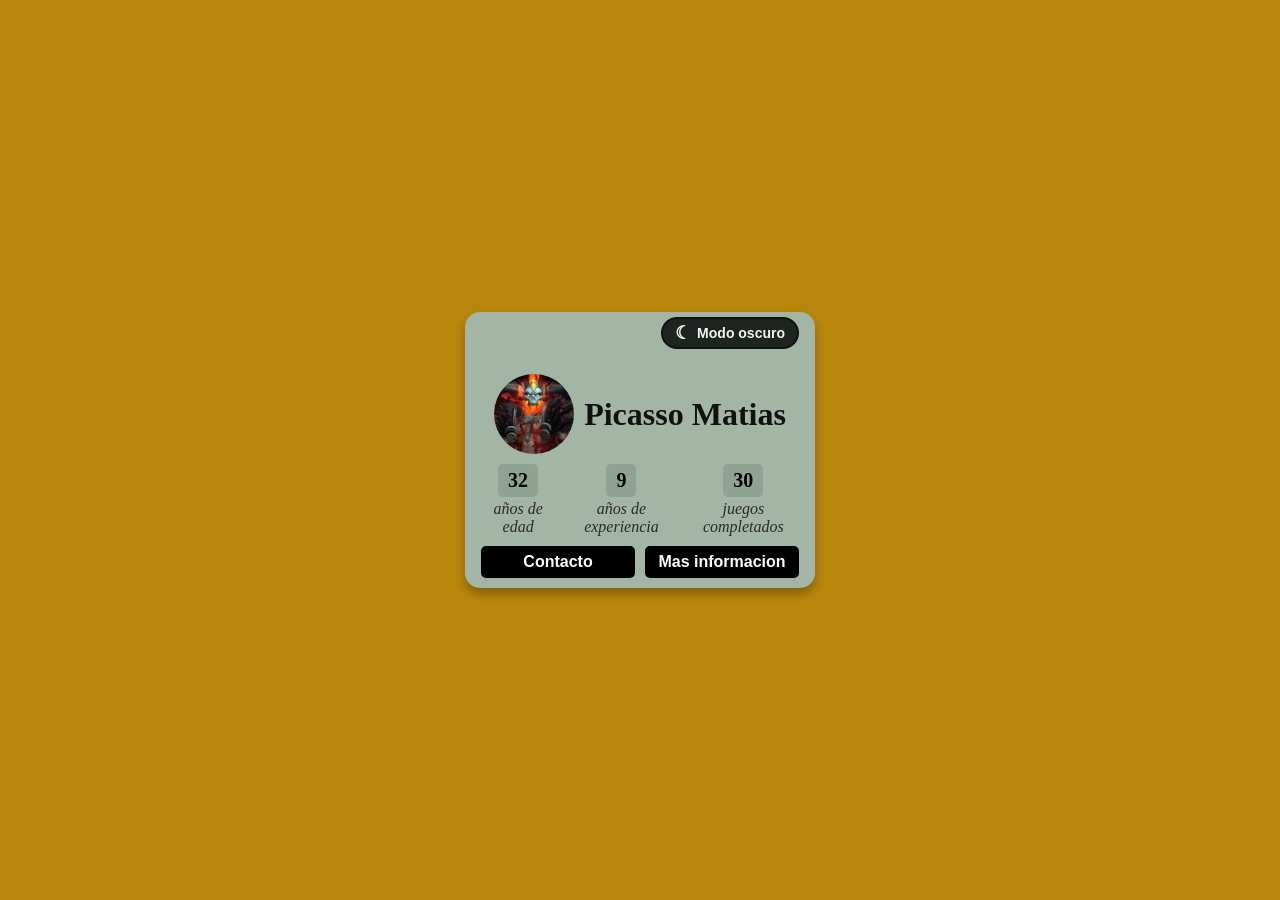
==== index.html @ 9a234554 "v0.0.3" ====
<!DOCTYPE html>
<html lang="es">

<head>
    <meta charset="UTF-8">
    <meta name="viewport" content="width=device-width, initial-scale=1.0">
    <!-- Evita un destello: aplica el tema guardado antes de cargar estilos -->
    <script>
        var guardado = localStorage.getItem("theme");
        document.documentElement.setAttribute("data-theme", guardado === "dark" ? "dark" : "light");
    </script>
    <link rel="stylesheet" href="styles.css">
    <title>Mi Pagina</title>
</head>

<body>
    <main>
        <button type="button" id="theme-toggle" class="dark-mode" aria-label="Cambiar entre modo claro y oscuro">
            <span class="dark-mode__icon" aria-hidden="true"></span>
            <span class="dark-mode__label">Modo oscuro</span>
        </button>
        <header>
            <div class="header-foto">
                <img src="imagen 1.jpg" alt="">
            </div>
            <h1>Picasso Matias</h1>
        </header>
        <div class="datos">
            <section>
                <span class="numero">32</span>
                <span class="estad-texto"><i>años de edad</i></span>
            </section>
            <section>
                <span class="numero">9</span>
                <span class="estad-texto"><i>años de experiencia</i></span>
            </section>
            <section>
                <span class="numero">30</span>
                <span class="estad-texto"><i>juegos completados</i></span>
            </section>
        </div>
        <footer>
            <button type="button" class="btn-contacto">Contacto</button>
            <button type="button" class="btn-mas-info">Mas informacion</button>
        </footer>
    </main>
    <script src="theme.js"></script>
</body>

</html>
---- styles.css ----
* {
    margin: 0;
    padding: 0;
    box-sizing: border-box;
}

header img {
    display: block;
    width: 8rem;
    height: 8rem;
    border-radius: 50%;
    object-fit: cover;
}

html {
    font-size: 62.5%;
}

/* Colores: modo claro (:root) y modo oscuro (data-theme en <html>) */
:root {
    --fondo-pagina: darkgoldenrod;
    --fondo-tarjeta: #a3b5a5;
    --sombra-tarjeta: rgba(0, 0, 0, 0.28);
    --titulo: #111;
    --texto: #1a1a1a;
    --texto-suave: #2a2a2a;
    --fondo-numero: #8fa393;
    --texto-numero: #000;
    --boton-tema-fondo: #1e241f;
    --boton-tema-texto: #f4f6f4;
    --boton-tema-borde: #111;
}

html[data-theme="dark"] {
    --fondo-pagina: #0e1011;
    --fondo-tarjeta: #252b28;
    --sombra-tarjeta: rgba(0, 0, 0, 0.55);
    --titulo: #f2f5f2;
    --texto: #dce2dc;
    --texto-suave: #c5ccc5;
    --fondo-numero: #323a36;
    --texto-numero: #f5f5f5;
    --boton-tema-fondo: #3d4540;
    --boton-tema-texto: #fafcfa;
    --boton-tema-borde: #1a1f1c;
}

body {
    font-size: 1.6rem;
    margin: 0;
    min-height: 100vh;
    display: flex;
    justify-content: center;
    align-items: center;
    background-color: var(--fondo-pagina);
    color: var(--texto);
    transition: background-color 0.3s ease, color 0.3s ease;
}

main {
    display: flex;
    flex-direction: column;
    justify-content: center;
    align-items: center;
    gap: 1rem;
    width: 100%;
    max-width: 35rem;
    padding: 0 1.6rem;
    background-color: var(--fondo-tarjeta);
    border-radius: 15px;
    box-shadow: 0 6px 9px var(--sombra-tarjeta);
    transition: background-color 0.3s ease, box-shadow 0.3s ease;
}

header {
    display: flex;
    justify-content: center;
    align-items: center;
    gap: 1rem;
    width: 100%;
    margin-top: 15px;
}

.header-foto {
    flex-shrink: 0;
    display: flex;
    justify-content: flex-end;
    align-items: center;
}

h1 {
    white-space: nowrap;
    color: var(--titulo);
    transition: color 0.3s ease;
}

/* Botón para cambiar tema (sol / luna como caracteres Unicode) */
.dark-mode {
    align-self: flex-end;
    margin-top: 0.5rem;
    display: inline-flex;
    align-items: center;
    gap: 0.6rem;
    padding: 0.5rem 1.2rem;
    border-radius: 999px;
    border: 2px solid var(--boton-tema-borde);
    background-color: var(--boton-tema-fondo);
    color: var(--boton-tema-texto);
    font-size: 1.4rem;
    font-weight: 600;
    cursor: pointer;
    transition: filter 0.2s ease, transform 0.15s ease;
}

.dark-mode:hover {
    filter: brightness(1.1);
}

.dark-mode:active {
    transform: scale(0.98);
}

.dark-mode__icon {
    font-size: 1.8rem;
    line-height: 1;
    transition: transform 0.25s ease;
}

.dark-mode:hover .dark-mode__icon {
    transform: rotate(15deg);
}

.datos {
    display: flex;
    flex-direction: row;
    justify-content: space-between;
    align-items: center;
    width: 100%;
    gap: 1rem;
}

.numero {
    font-size: 2rem;
    font-weight: bold;
    color: var(--texto-numero);
    padding: 0.5rem 1rem;
    border-radius: 0.5rem;
    display: flex;
    justify-content: center;
    align-items: center;
    text-align: center;
    background-color: var(--fondo-numero);
    transition: background-color 0.3s ease, color 0.3s ease;
}

.estad-texto {
    text-align: center;
    color: var(--texto-suave);
    transition: color 0.3s ease;
}

section {
    display: flex;
    flex-direction: column;
    align-items: center;
    justify-content: flex-start;
    flex: 0 1 auto;
    gap: 0.25rem;
    min-width: 0;
}

footer {
    display: flex;
    justify-content: center;
    align-items: center;
    gap: 1rem;
    width: 100%;
}

footer button {
    flex-grow: 1;
    flex-basis: 0;
    min-width: 0;
    padding: 0.5rem 1rem;
    border-radius: 0.5rem;
    border: 2px solid #000;
    background-color: #000;
    color: #fff;
    font-size: 1.6rem;
    font-weight: bold;
    cursor: pointer;
    transition: background-color 0.3s ease, color 0.3s ease, border-color 0.3s ease,
        transform 0.2s ease;
    margin-bottom: 1rem;
}

html[data-theme="dark"] footer button {
    border-color: #cfd4cf;
    background-color: #e8ebe8;
    color: #111;
}

.btn-contacto:hover {
    background-color: #fff;
    color: #000;
    border-color: #000;
}

.btn-mas-info:hover {
    background-color: #2a332a;
    color: #e8ede8;
    border-color: #1a211a;
    transform: translateY(-0.5rem);
}

html[data-theme="dark"] .btn-mas-info:hover {
    background-color: #3d4540;
    color: #f5f5f5;
    border-color: #2a322d;
}

.btn-contacto:active,
.btn-mas-info:active {
    transform: translateY(0);
}
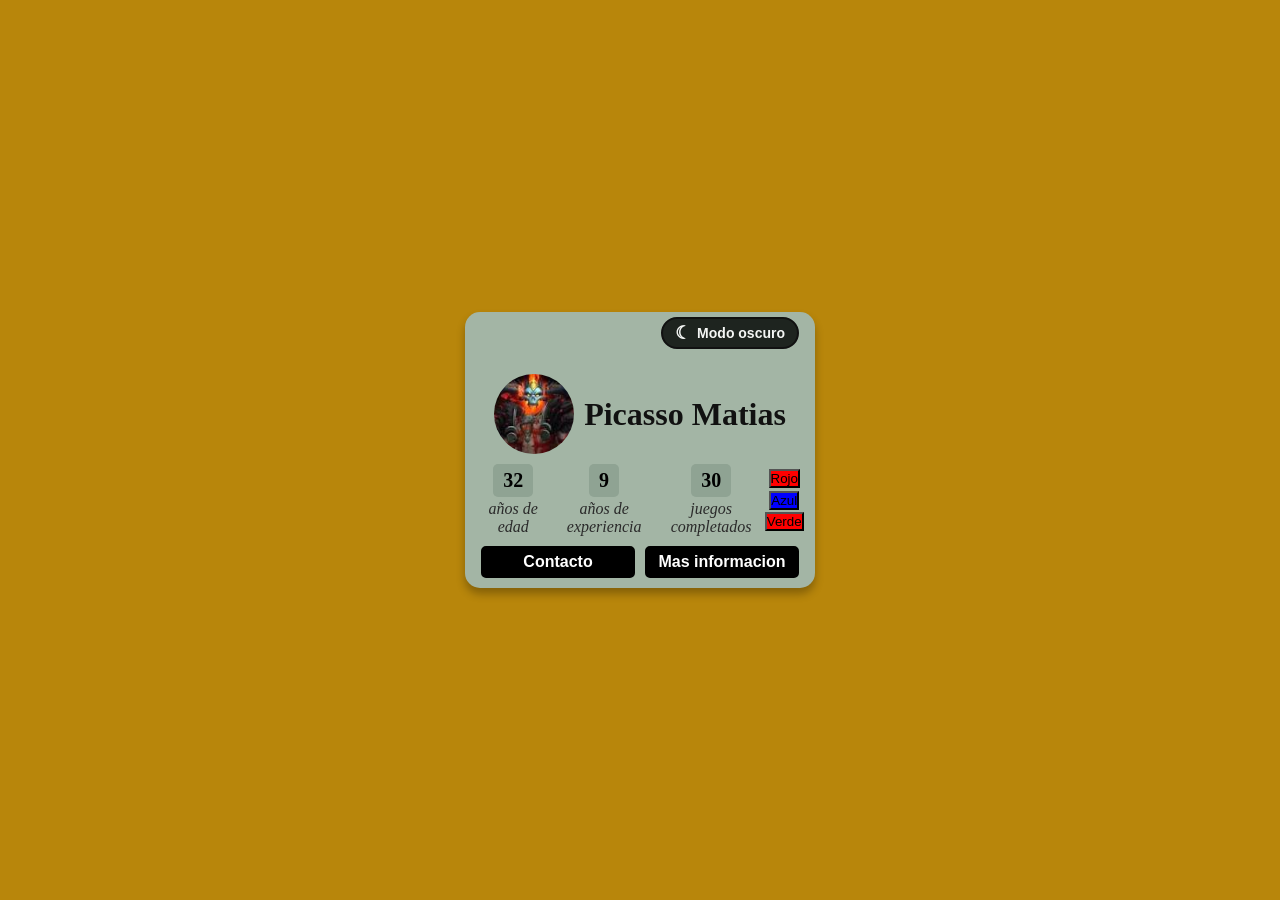
==== commit 47521302: "v0.0.4" ====
--- a/index.html
+++ b/index.html
@@ -38,6 +38,11 @@
                 <span class="numero">30</span>
                 <span class="estad-texto"><i>juegos completados</i></span>
             </section>
+            <section>
+                <button class="btn-rojo">Rojo</button>
+                <button class="btn-azul">Azul</button>
+                <button class="btn-rojo">Verde</button>
+            </section>
         </div>
         <footer>
             <button type="button" class="btn-contacto">Contacto</button>
@@ -47,4 +52,4 @@
     <script src="theme.js"></script>
 </body>
 
-</html>
+</html>
--- a/styles.css
+++ b/styles.css
@@ -223,3 +223,15 @@
 .btn-mas-info:active {
     transform: translateY(0);
 }
+
+.btn-rojo {
+    background-color: red;
+}
+
+.btn-azul {
+    background-color: blue;
+}
+
+.btn-verde {
+    background-color: green;
+}
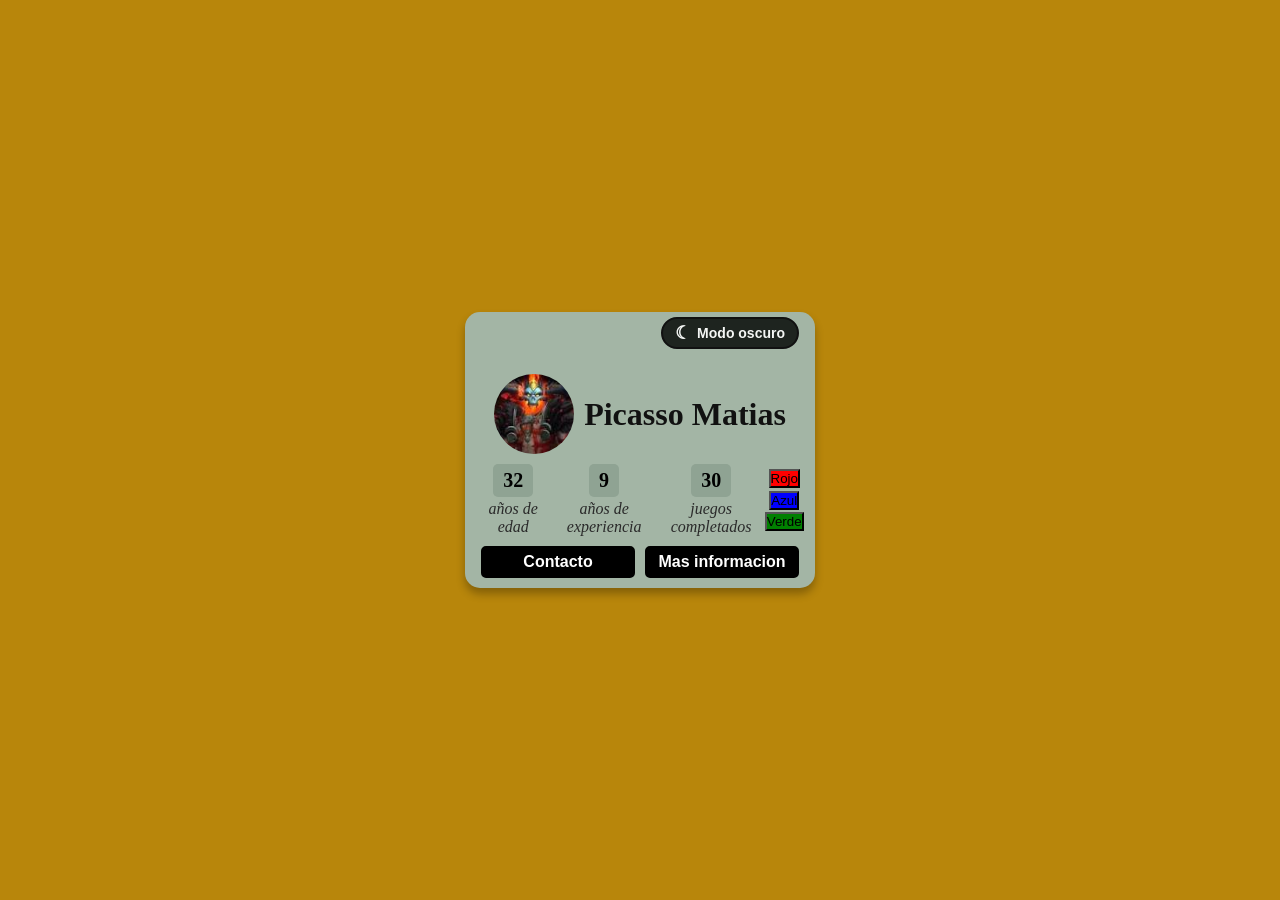
==== commit 1d292ef1: "v0.0.5" ====
--- a/index.html
+++ b/index.html
@@ -41,7 +41,7 @@
             <section>
                 <button class="btn-rojo">Rojo</button>
                 <button class="btn-azul">Azul</button>
-                <button class="btn-rojo">Verde</button>
+                <button class="btn-verde">Verde</button>
             </section>
         </div>
         <footer>
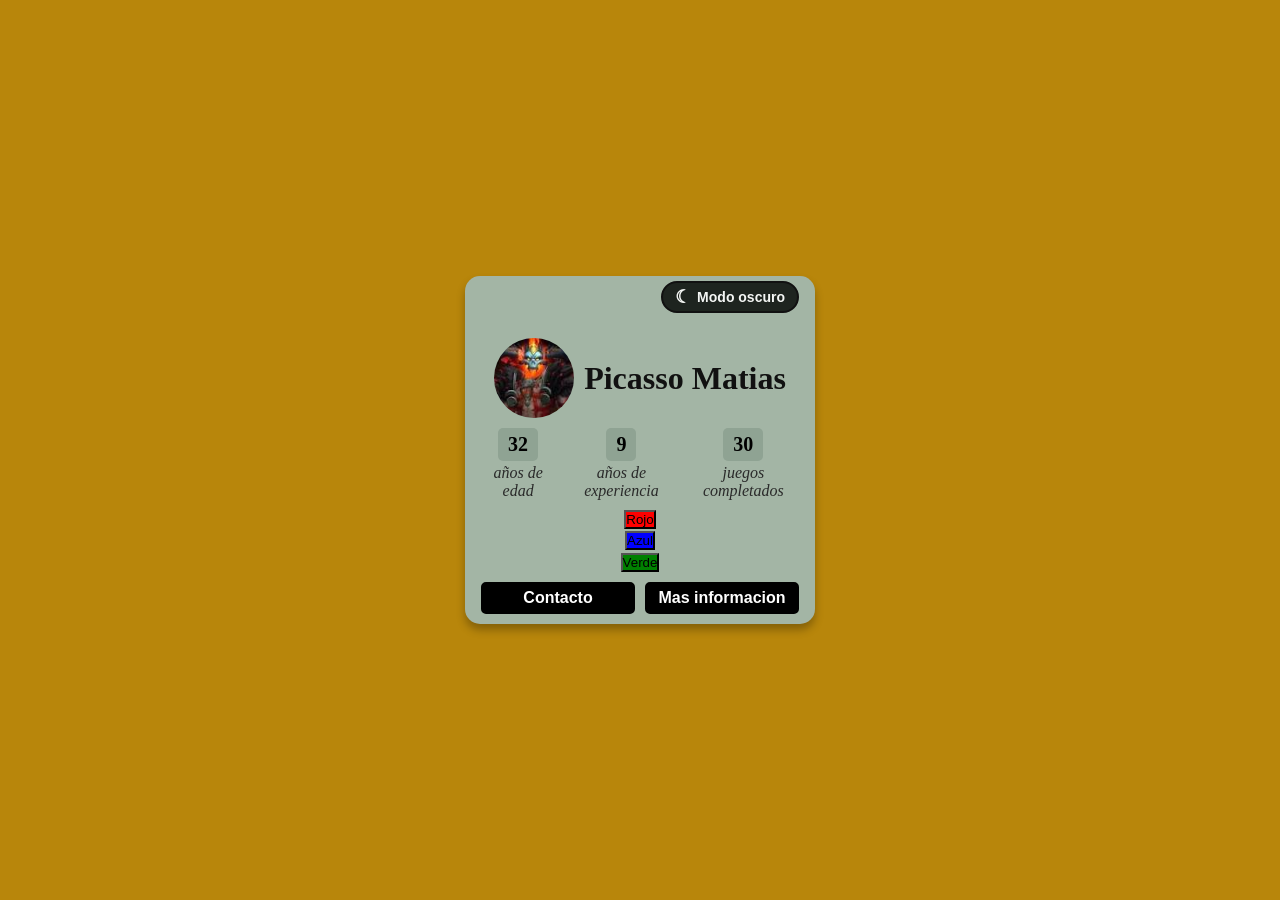
==== commit 2c08db0b: "v0.0.9" ====
--- a/index.html
+++ b/index.html
@@ -38,12 +38,13 @@
                 <span class="numero">30</span>
                 <span class="estad-texto"><i>juegos completados</i></span>
             </section>
-            <section>
-                <button class="btn-rojo">Rojo</button>
-                <button class="btn-azul">Azul</button>
-                <button class="btn-verde">Verde</button>
-            </section>
+
         </div>
+        <section>
+            <button class="btn-rojo">Rojo</button>
+            <button type="button" class="btn-azul">Azul</button>
+            <button type="button" class="btn-verde">Verde</button>
+        </section>
         <footer>
             <button type="button" class="btn-contacto">Contacto</button>
             <button type="button" class="btn-mas-info">Mas informacion</button>
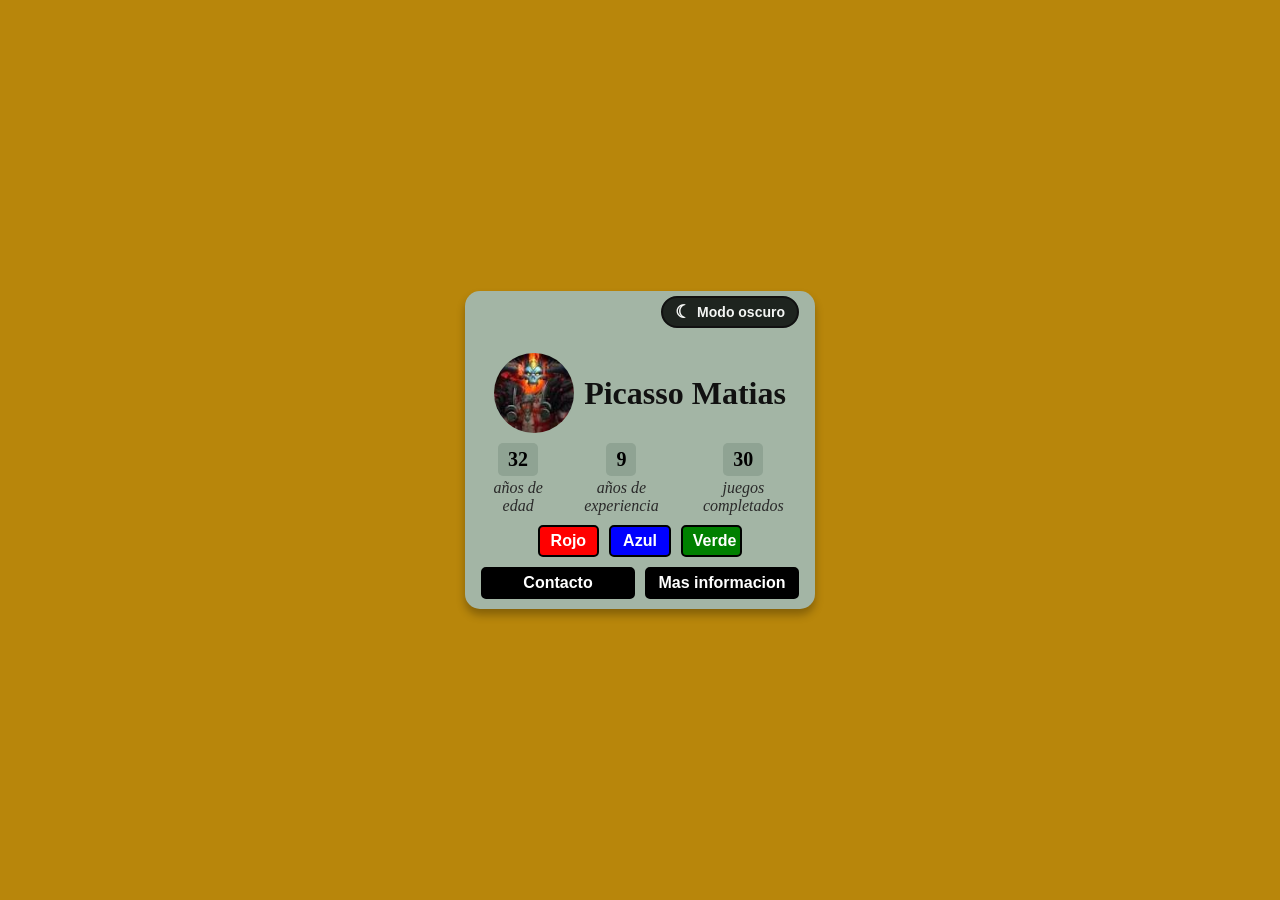
==== commit 4265ea3e: "v0.1.3" ====
--- a/index.html
+++ b/index.html
@@ -41,9 +41,11 @@
 
         </div>
         <section>
-            <button class="btn-rojo">Rojo</button>
-            <button type="button" class="btn-azul">Azul</button>
-            <button type="button" class="btn-verde">Verde</button>
+            <div class="botones">
+                <button class="btn-rojo">Rojo</button>
+                <button type="button" class="btn-azul">Azul</button>
+                <button type="button" class="btn-verde">Verde</button>
+            </div>
         </section>
         <footer>
             <button type="button" class="btn-contacto">Contacto</button>
--- a/styles.css
+++ b/styles.css
@@ -173,8 +173,8 @@
     display: flex;
     justify-content: center;
     align-items: center;
-    gap: 1rem;
-    width: 100%;
+    width: 100%;
+    gap: 1rem;
 }
 
 footer button {
@@ -224,6 +224,41 @@
     transform: translateY(0);
 }
 
+.botones {
+    display: flex;
+    justify-content: center;
+    align-items: center;
+    width: 100%;
+    gap: 1rem;
+}
+
+.botones button {
+    flex-grow: 1;
+    flex-basis: 0;
+    min-width: 0;
+    padding: 0.5rem 1rem;
+    border-radius: 0.5rem;
+    border: 2px solid #000;
+    color: #fff;
+    font-size: 1.6rem;
+    font-weight: bold;
+    cursor: pointer;
+    transition: background-color 0.3s ease, color 0.3s ease, border-color 0.3s ease,
+        transform 0.2s ease;
+}
+
+html[data-theme="dark"] .botones button {
+    border-color: #cfd4cf;
+}
+
+.botones button:hover {
+    filter: brightness(1.1);
+}
+
+.botones button:active {
+    transform: translateY(0);
+}
+
 .btn-rojo {
     background-color: red;
 }
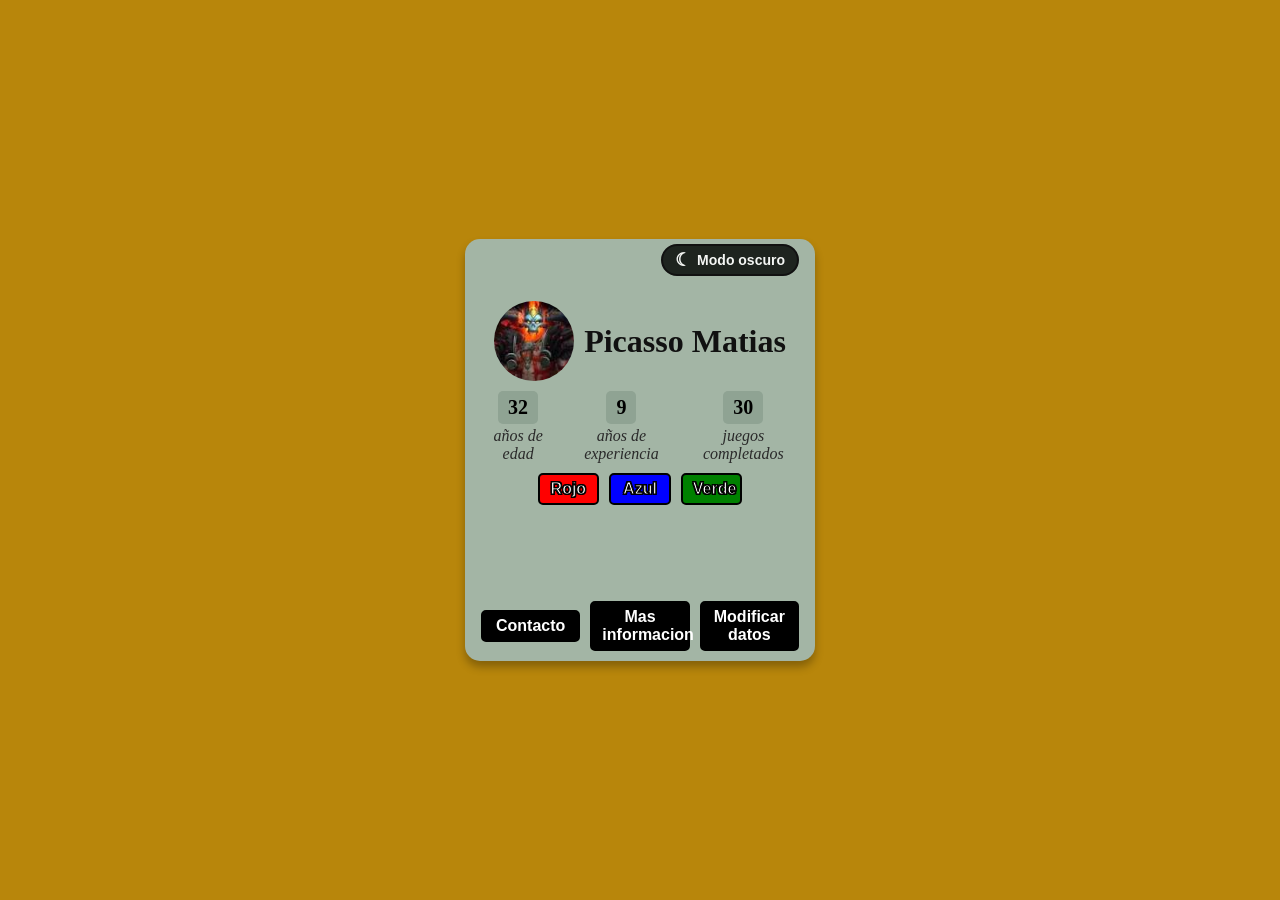
==== commit 080ab00e: "v0.1.6" ====
--- a/index.html
+++ b/index.html
@@ -27,15 +27,15 @@
         </header>
         <div class="datos">
             <section>
-                <span class="numero">32</span>
+                <span id='edad' class="numero">32</span>
                 <span class="estad-texto"><i>años de edad</i></span>
             </section>
             <section>
-                <span class="numero">9</span>
+                <span id="exp" class="numero">9</span>
                 <span class="estad-texto"><i>años de experiencia</i></span>
             </section>
             <section>
-                <span class="numero">30</span>
+                <span id="game" class="numero">30</span>
                 <span class="estad-texto"><i>juegos completados</i></span>
             </section>
 
@@ -47,9 +47,27 @@
                 <button type="button" class="btn-verde">Verde</button>
             </div>
         </section>
+        <section>
+            <form action="" class="inviform">
+                <div>
+                    <label for="edad">Edad</label>
+                    <input type="text" class="age">
+                </div>
+                <div>
+                    <label for="exp">Experiencia</label>
+                    <input type="text" class="exp">
+                </div>
+                <div>
+                    <label for="game">Juegos</label>
+                    <input type="text" class="game">
+                </div>
+                <button type="submit" class="enviar">Enviar</button>
+            </form>
+        </section>
         <footer>
             <button type="button" class="btn-contacto">Contacto</button>
             <button type="button" class="btn-mas-info">Mas informacion</button>
+            <button type="button" class="btn-modificar-datos">Modificar datos</button>
         </footer>
     </main>
     <script src="theme.js"></script>
--- a/styles.css
+++ b/styles.css
@@ -1,9 +1,13 @@
+/* =========================
+   Reset y base global
+   ========================= */
 * {
     margin: 0;
     padding: 0;
     box-sizing: border-box;
 }
 
+/* Imagen de perfil circular en el header */
 header img {
     display: block;
     width: 8rem;
@@ -16,7 +20,12 @@
     font-size: 62.5%;
 }
 
-/* Colores: modo claro (:root) y modo oscuro (data-theme en <html>) */
+/* =========================
+   Variables de color por tema
+   =========================
+   - :root aplica el tema claro
+   - html[data-theme="dark"] sobreescribe para tema oscuro
+*/
 :root {
     --fondo-pagina: darkgoldenrod;
     --fondo-tarjeta: #a3b5a5;
@@ -45,6 +54,9 @@
     --boton-tema-borde: #1a1f1c;
 }
 
+/* =========================
+   Estructura principal
+   ========================= */
 body {
     font-size: 1.6rem;
     margin: 0;
@@ -57,6 +69,7 @@
     transition: background-color 0.3s ease, color 0.3s ease;
 }
 
+/* Tarjeta contenedora principal */
 main {
     display: flex;
     flex-direction: column;
@@ -72,6 +85,7 @@
     transition: background-color 0.3s ease, box-shadow 0.3s ease;
 }
 
+/* Encabezado con foto + nombre */
 header {
     display: flex;
     justify-content: center;
@@ -81,6 +95,7 @@
     margin-top: 15px;
 }
 
+/* Contenedor de la imagen del header */
 .header-foto {
     flex-shrink: 0;
     display: flex;
@@ -88,13 +103,18 @@
     align-items: center;
 }
 
+/* Nombre del perfil */
 h1 {
     white-space: nowrap;
     color: var(--titulo);
     transition: color 0.3s ease;
 }
 
-/* Botón para cambiar tema (sol / luna como caracteres Unicode) */
+/* =========================
+   Botón para alternar tema
+   =========================
+   Muestra icono + texto y reacciona en hover/active.
+*/
 .dark-mode {
     align-self: flex-end;
     margin-top: 0.5rem;
@@ -112,24 +132,31 @@
     transition: filter 0.2s ease, transform 0.15s ease;
 }
 
+/* Efecto visual al pasar el mouse */
 .dark-mode:hover {
     filter: brightness(1.1);
 }
 
+/* Feedback táctil/click */
 .dark-mode:active {
     transform: scale(0.98);
 }
 
+/* Tamaño y transición del icono (sol/luna) */
 .dark-mode__icon {
     font-size: 1.8rem;
     line-height: 1;
     transition: transform 0.25s ease;
 }
 
+/* Rotación sutil del icono al hover */
 .dark-mode:hover .dark-mode__icon {
     transform: rotate(15deg);
 }
 
+/* =========================
+   Bloque de estadísticas
+   ========================= */
 .datos {
     display: flex;
     flex-direction: row;
@@ -139,6 +166,7 @@
     gap: 1rem;
 }
 
+/* Número destacado de cada estadística */
 .numero {
     font-size: 2rem;
     font-weight: bold;
@@ -153,12 +181,14 @@
     transition: background-color 0.3s ease, color 0.3s ease;
 }
 
+/* Texto descriptivo debajo del número */
 .estad-texto {
     text-align: center;
     color: var(--texto-suave);
     transition: color 0.3s ease;
 }
 
+/* Regla base para secciones de estadísticas */
 section {
     display: flex;
     flex-direction: column;
@@ -169,6 +199,9 @@
     min-width: 0;
 }
 
+/* =========================
+   Footer y botones inferiores
+   ========================= */
 footer {
     display: flex;
     justify-content: center;
@@ -177,6 +210,7 @@
     gap: 1rem;
 }
 
+/* Estilo base compartido para los botones del footer */
 footer button {
     flex-grow: 1;
     flex-basis: 0;
@@ -194,18 +228,21 @@
     margin-bottom: 1rem;
 }
 
+/* Variante de botones del footer en modo oscuro */
 html[data-theme="dark"] footer button {
     border-color: #cfd4cf;
     background-color: #e8ebe8;
     color: #111;
 }
 
+/* Hover del botón "Contacto" */
 .btn-contacto:hover {
     background-color: #fff;
     color: #000;
     border-color: #000;
 }
 
+/* Hover del botón "Mas informacion" */
 .btn-mas-info:hover {
     background-color: #2a332a;
     color: #e8ede8;
@@ -213,17 +250,23 @@
     transform: translateY(-0.5rem);
 }
 
+/* Ajuste específico del hover de "Mas informacion" en tema oscuro */
 html[data-theme="dark"] .btn-mas-info:hover {
     background-color: #3d4540;
     color: #f5f5f5;
     border-color: #2a322d;
 }
 
+/* Resetea desplazamiento al hacer click */
 .btn-contacto:active,
 .btn-mas-info:active {
     transform: translateY(0);
 }
 
+/* =========================
+   Sección de botones de color
+   ========================= */
+/* Contenedor en fila para mantener los 3 botones lado a lado */
 .botones {
     display: flex;
     justify-content: center;
@@ -232,6 +275,7 @@
     gap: 1rem;
 }
 
+/* Estilo base de los botones Rojo/Azul/Verde */
 .botones button {
     flex-grow: 1;
     flex-basis: 0;
@@ -242,23 +286,31 @@
     color: #fff;
     font-size: 1.6rem;
     font-weight: bold;
+    /* Contorno de texto para legibilidad cuando el color del texto cambia */
+    -webkit-text-stroke: 1px #000;
+    /* Fallback para navegadores sin soporte completo de text-stroke */
+    text-shadow: -1px -1px 0 #000, 1px -1px 0 #000, -1px 1px 0 #000, 1px 1px 0 #000;
     cursor: pointer;
     transition: background-color 0.3s ease, color 0.3s ease, border-color 0.3s ease,
         transform 0.2s ease;
 }
 
+/* En oscuro solo se aclara el borde para contraste */
 html[data-theme="dark"] .botones button {
     border-color: #cfd4cf;
 }
 
+/* Hover suave sin alterar el color base de cada botón */
 .botones button:hover {
     filter: brightness(1.1);
 }
 
+/* Estado activo del botón */
 .botones button:active {
     transform: translateY(0);
 }
 
+/* Colores de fondo propios de cada botón */
 .btn-rojo {
     background-color: red;
 }
@@ -269,4 +321,8 @@
 
 .btn-verde {
     background-color: green;
+}
+
+.inviform {
+    visibility: hidden;
 }
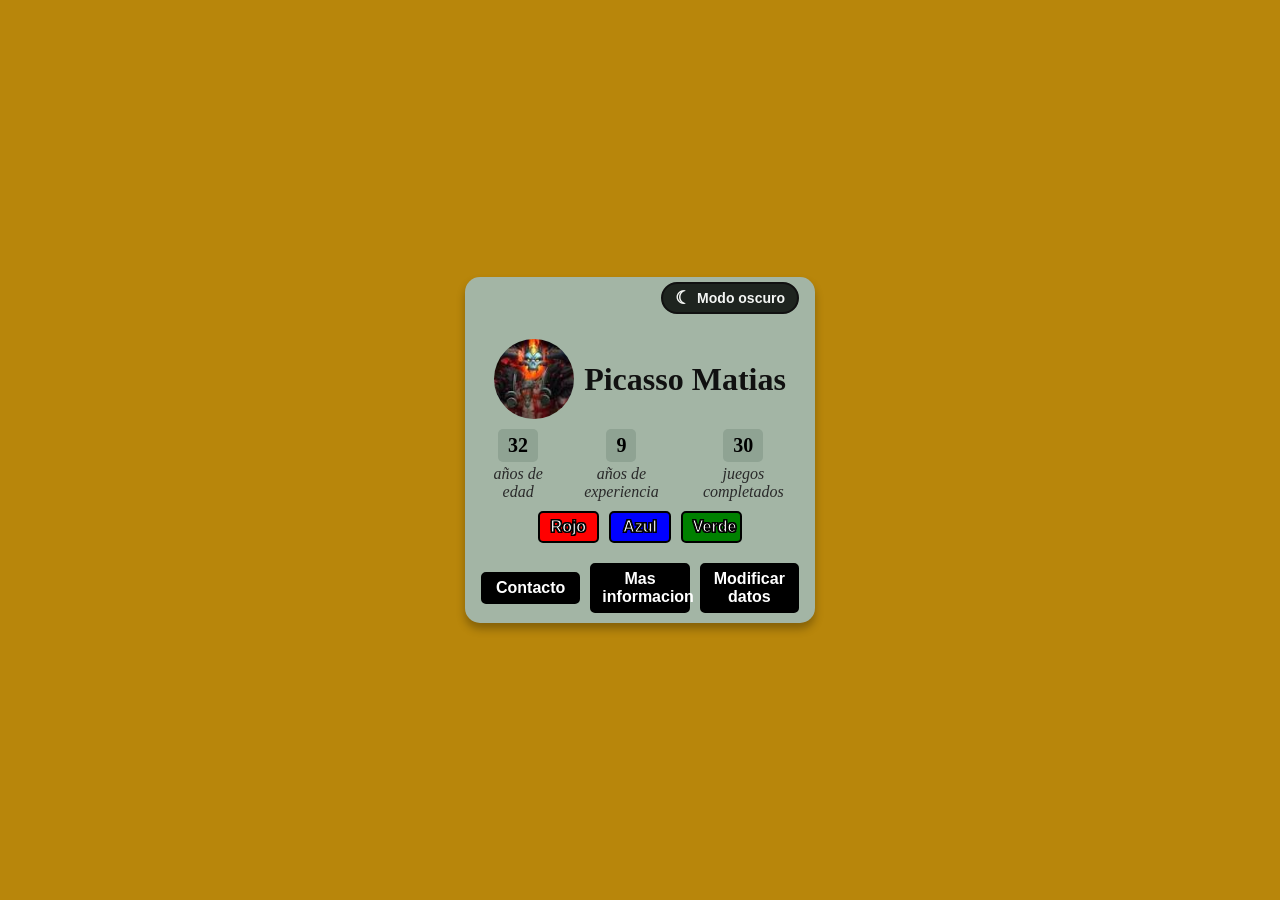
==== commit 0e4636e6: "v0.1.7" ====
--- a/index.html
+++ b/index.html
@@ -48,18 +48,18 @@
             </div>
         </section>
         <section>
-            <form action="" class="inviform">
-                <div>
-                    <label for="edad">Edad</label>
-                    <input type="text" class="age">
+            <form action="" class="inviform" novalidate>
+                <div class="inviform__campo">
+                    <label for="campo-edad">Edad</label>
+                    <input type="text" class="age" id="campo-edad" name="edad" inputmode="numeric" autocomplete="off">
                 </div>
-                <div>
-                    <label for="exp">Experiencia</label>
-                    <input type="text" class="exp">
+                <div class="inviform__campo">
+                    <label for="campo-exp">Experiencia</label>
+                    <input type="text" class="exp" id="campo-exp" name="experiencia" inputmode="numeric" autocomplete="off">
                 </div>
-                <div>
-                    <label for="game">Juegos</label>
-                    <input type="text" class="game">
+                <div class="inviform__campo">
+                    <label for="campo-game">Juegos</label>
+                    <input type="text" class="game" id="campo-game" name="juegos" inputmode="numeric" autocomplete="off">
                 </div>
                 <button type="submit" class="enviar">Enviar</button>
             </form>
--- a/styles.css
+++ b/styles.css
@@ -38,6 +38,19 @@
     --boton-tema-fondo: #1e241f;
     --boton-tema-texto: #f4f6f4;
     --boton-tema-borde: #111;
+    /* Formulario */
+    --form-panel-fondo: rgba(255, 255, 255, 0.55);
+    --form-panel-borde: rgba(30, 36, 31, 0.12);
+    --form-panel-sombra: rgba(0, 0, 0, 0.06);
+    --form-label: #1a221c;
+    --form-input-fondo: #fafcf9;
+    --form-input-borde: rgba(30, 36, 31, 0.2);
+    --form-input-foco: #4a6b52;
+    --form-input-foco-halo: rgba(74, 107, 82, 0.28);
+    --form-enviar-fondo: linear-gradient(160deg, #2f4d38 0%, #1e2f24 100%);
+    --form-enviar-fondo-hover: linear-gradient(160deg, #3a5f45 0%, #24382c 100%);
+    --form-enviar-texto: #f4faf5;
+    --form-enviar-sombra: rgba(30, 47, 36, 0.35);
 }
 
 html[data-theme="dark"] {
@@ -52,6 +65,19 @@
     --boton-tema-fondo: #3d4540;
     --boton-tema-texto: #fafcfa;
     --boton-tema-borde: #1a1f1c;
+    /* Formulario (oscuro) */
+    --form-panel-fondo: rgba(0, 0, 0, 0.22);
+    --form-panel-borde: rgba(255, 255, 255, 0.08);
+    --form-panel-sombra: rgba(0, 0, 0, 0.35);
+    --form-label: #e8f0e9;
+    --form-input-fondo: #1c221f;
+    --form-input-borde: rgba(255, 255, 255, 0.12);
+    --form-input-foco: #7cb88a;
+    --form-input-foco-halo: rgba(124, 184, 138, 0.25);
+    --form-enviar-fondo: linear-gradient(160deg, #3d5c47 0%, #263329 100%);
+    --form-enviar-fondo-hover: linear-gradient(160deg, #4a6f55 0%, #2f3d34 100%);
+    --form-enviar-texto: #f4faf5;
+    --form-enviar-sombra: rgba(0, 0, 0, 0.45);
 }
 
 /* =========================
@@ -323,6 +349,99 @@
     background-color: green;
 }
 
+/* =========================
+   Formulario "Modificar datos"
+   ========================= */
 .inviform {
-    visibility: hidden;
+    display: none;
+    width: 100%;
+    flex-direction: column;
+    gap: 1rem;
+    padding: 1.35rem 1.4rem 1.45rem;
+    margin: 0.4rem 0 0.6rem;
+    border-radius: 14px;
+    background: var(--form-panel-fondo);
+    border: 1px solid var(--form-panel-borde);
+    box-shadow: 0 4px 14px var(--form-panel-sombra), inset 0 1px 0 rgba(255, 255, 255, 0.12);
+    transition: background-color 0.3s ease, border-color 0.3s ease, box-shadow 0.3s ease;
+}
+
+.inviform.inviform--visible {
+    display: flex;
+}
+
+.inviform__campo {
+    display: flex;
+    flex-direction: column;
+    align-items: stretch;
+    gap: 0.45rem;
+    width: 100%;
+}
+
+.inviform label {
+    font-size: 1.35rem;
+    font-weight: 650;
+    letter-spacing: 0.02em;
+    color: var(--form-label);
+    transition: color 0.3s ease;
+}
+
+.inviform input[type="text"] {
+    width: 100%;
+    padding: 0.65rem 0.95rem;
+    font-size: 1.55rem;
+    line-height: 1.35;
+    color: var(--texto);
+    background-color: var(--form-input-fondo);
+    border: 1.5px solid var(--form-input-borde);
+    border-radius: 10px;
+    transition: border-color 0.2s ease, box-shadow 0.2s ease, background-color 0.3s ease, color 0.3s ease;
+}
+
+.inviform input[type="text"]::placeholder {
+    color: var(--texto-suave);
+    opacity: 0.75;
+}
+
+.inviform input[type="text"]:hover {
+    border-color: var(--form-input-foco);
+}
+
+.inviform input[type="text"]:focus {
+    outline: none;
+    border-color: var(--form-input-foco);
+    box-shadow: 0 0 0 3px var(--form-input-foco-halo);
+}
+
+button.enviar {
+    align-self: stretch;
+    margin-top: 0.35rem;
+    padding: 0.75rem 1.25rem;
+    font-size: 1.55rem;
+    font-weight: 700;
+    letter-spacing: 0.04em;
+    color: var(--form-enviar-texto);
+    background: var(--form-enviar-fondo);
+    border: none;
+    border-radius: 999px;
+    cursor: pointer;
+    box-shadow: 0 4px 14px var(--form-enviar-sombra);
+    transition: transform 0.18s ease, box-shadow 0.2s ease, filter 0.2s ease, background 0.25s ease;
+}
+
+button.enviar:hover {
+    background: var(--form-enviar-fondo-hover);
+    filter: brightness(1.05);
+    box-shadow: 0 6px 18px var(--form-enviar-sombra);
+    transform: translateY(-1px);
+}
+
+button.enviar:active {
+    transform: translateY(0) scale(0.99);
+    box-shadow: 0 2px 8px var(--form-enviar-sombra);
+}
+
+button.enviar:focus-visible {
+    outline: 2px solid var(--form-input-foco);
+    outline-offset: 3px;
 }
